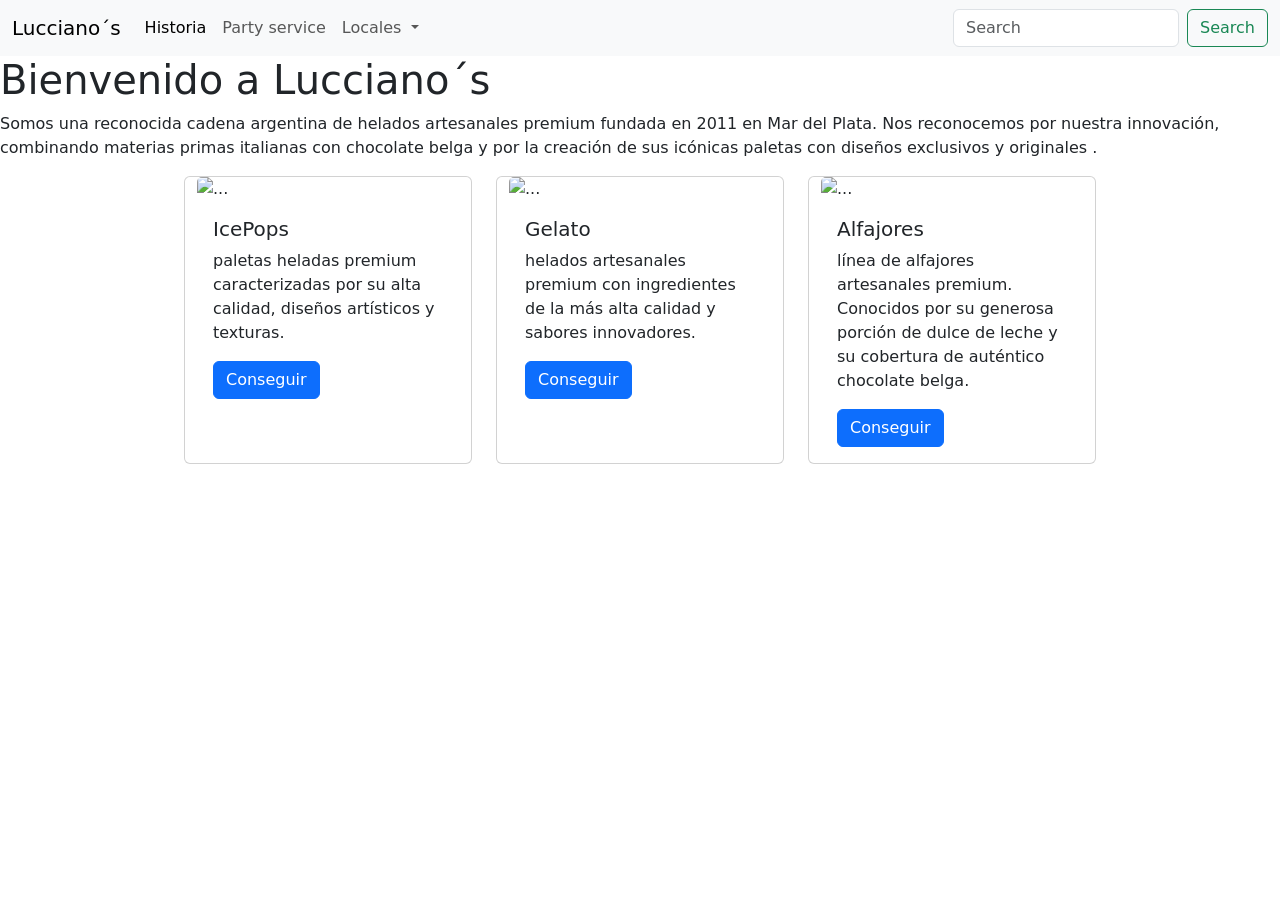
==== index.html @ 98546a5a "v1" ====
<!DOCTYPE html>
<html lang="en">

<head>
    <meta charset="UTF-8">
    <meta name="viewport" content="width=device-width, initial-scale=1.0">
    <title>Document</title>
    <link href="https://cdn.jsdelivr.net/npm/bootstrap@5.3.8/dist/css/bootstrap.min.css" rel="stylesheet"
        integrity="sha384-sRIl4kxILFvY47J16cr9ZwB07vP4J8+LH7qKQnuqkuIAvNWLzeN8tE5YBujZqJLB" crossorigin="anonymous">
</head>

<body>
    <nav class="navbar navbar-expand-lg bg-body-tertiary">
        <div class="container-fluid">
            <a class="navbar-brand" href="#">Lucciano´s
            </a>
            <button class="navbar-toggler" type="button" data-bs-toggle="collapse"
                data-bs-target="#navbarSupportedContent" aria-controls="navbarSupportedContent" aria-expanded="false"
                aria-label="Toggle navigation">
                <span class="navbar-toggler-icon"></span>
            </button>
            <div class="collapse navbar-collapse" id="navbarSupportedContent">
                <ul class="navbar-nav me-auto mb-2 mb-lg-0">
                    <li class="nav-item">
                        <a class="nav-link active" aria-current="page" href="#">Historia</a>
                    </li>
                    <li class="nav-item">
                        <a class="nav-link" href="#">Party service</a>
                    </li>
                    <li class="nav-item dropdown">
                        <a class="nav-link dropdown-toggle" href="#" role="button" data-bs-toggle="dropdown"
                            aria-expanded="false">
                            Locales
                        </a>
                        <ul class="dropdown-menu">
                            <li><a class="dropdown-item" href="#">Córdoba</a></li>
                            <li><a class="dropdown-item" href="#">Buenos Aires</a></li>
                            <li>
                                <hr class="dropdown-divider">
                            </li>
                            <li><a class="dropdown-item" href="#">Mas informacion</a></li>
                        </ul>
                    </li>
                    <li class="nav-item">
                        <a class="nav-link disabled" aria-disabled="true"></a>
                    </li>
                </ul>
                <form class="d-flex" role="search">
                    <input class="form-control me-2" type="search" placeholder="Search" aria-label="Search" />
                    <button class="btn btn-outline-success" type="submit">Search</button>
                </form>
            </div>
        </div>
    </nav>
    <h1>Bienvenido a Lucciano´s</h1>
    <p>Somos una reconocida cadena argentina de helados artesanales premium fundada en 2011 en Mar del Plata. Nos
        reconocemos por nuestra innovación, combinando materias primas italianas con chocolate belga y por la creación
        de sus icónicas paletas con diseños exclusivos y originales .</p>
    <div class="container">
        <div class="row justify-content-center gap-4">
            <div class="card" style="width: 18rem;">
                <img src="https://encrypted-tbn0.gstatic.com/images?q=tbn:ANd9GcSRyj4DwbtvPVMZCzttmQalXY1ODvXZEY3OXGxikUQlKQ&s=10" class="card-img-top" alt="...">
                <div class="card-body">
                    <h5 class="card-title">IcePops</h5>
                    <p class="card-text">paletas heladas premium caracterizadas por su alta calidad, diseños artísticos y texturas.</p>
                    <a href="#" class="btn btn-primary">Conseguir</a>
                </div>
            </div>
            <div class="card" style="width: 18rem;">
                <img src="https://encrypted-tbn0.gstatic.com/images?q=tbn:ANd9GcRLgDE_t0z2NNPoONmUf4gdzYV4D6GQs3C_dvah--lvuw&s=10" class="card-img-top" alt="...">
                <div class="card-body">
                    <h5 class="card-title">Gelato</h5>
                    <p class="card-text">helados artesanales premium con ingredientes de la más alta calidad y sabores innovadores.</p>
                    <a href="#" class="btn btn-primary">Conseguir</a>
                </div>
            </div>
            <div class="card" style="width: 18rem;">
                <img src="https://encrypted-tbn0.gstatic.com/images?q=tbn:ANd9GcTuAXHcQV6vRhqUZfziDDmFLkUiO-KtWnEFNTSMLn7lzg&s=10" class="card-img-top" alt="...">
                <div class="card-body">
                    <h5 class="card-title">Alfajores</h5>
                    <p class="card-text"> línea de alfajores artesanales premium. Conocidos por su generosa porción de dulce de leche y su cobertura de auténtico chocolate belga.</p>
                    <a href="#" class="btn btn-primary">Conseguir</a>
                </div>
            </div>
        </div>
    </div>


    <script src="https://cdn.jsdelivr.net/npm/bootstrap@5.3.8/dist/js/bootstrap.bundle.min.js"
        integrity="sha384-FKyoEForCGlyvwx9Hj09JcYn3nv7wiPVlz7YYwJrWVcXK/BmnVDxM+D2scQbITxI"
        crossorigin="anonymous"></script>
</body>

</html>
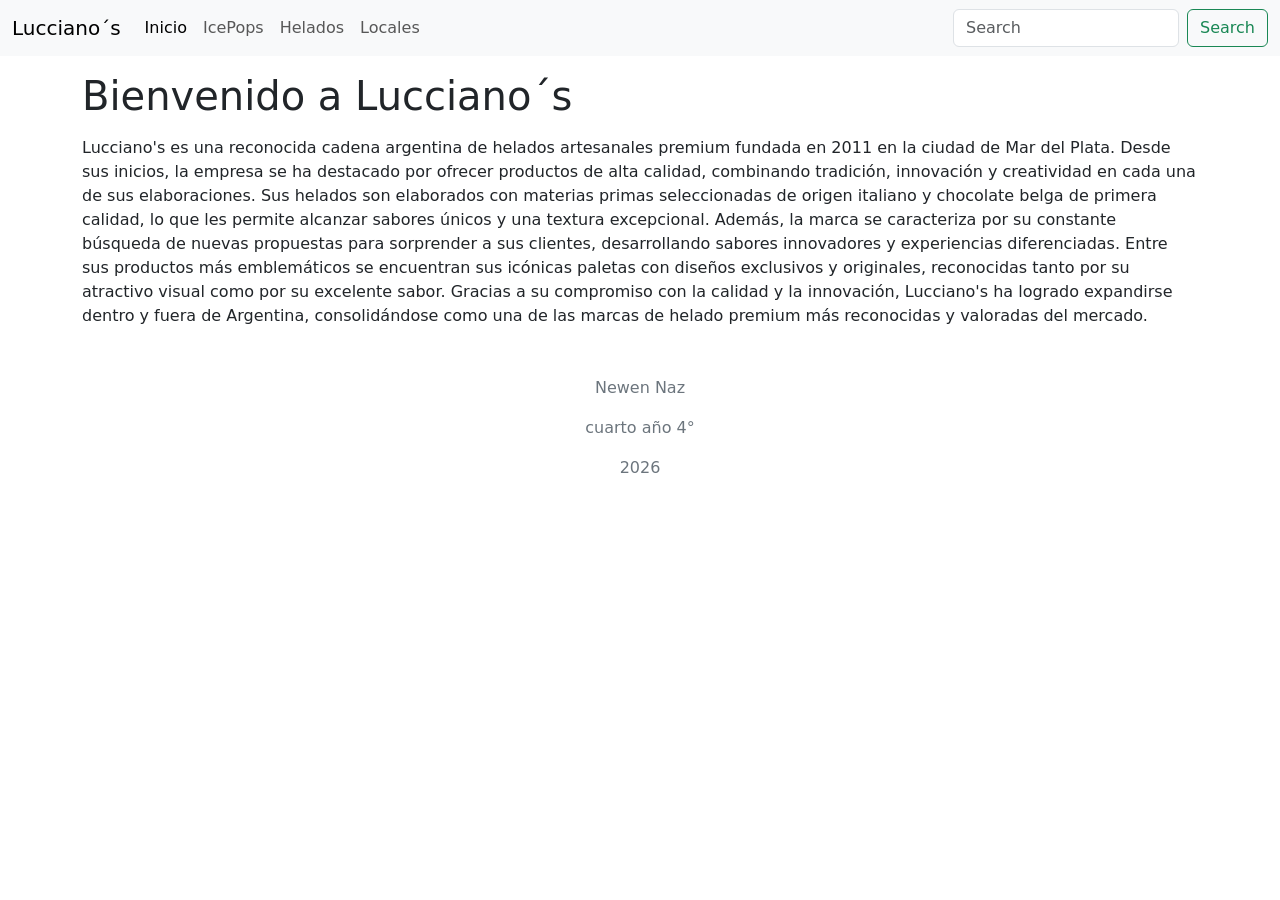
==== commit f1df0482: "Uso de css para centralizae texto" ====
--- a/index.html
+++ b/index.html
@@ -22,27 +22,16 @@
             <div class="collapse navbar-collapse" id="navbarSupportedContent">
                 <ul class="navbar-nav me-auto mb-2 mb-lg-0">
                     <li class="nav-item">
-                        <a class="nav-link active" aria-current="page" href="#">Historia</a>
+                        <a class="nav-link active" aria-current="page" href="index.html">Inicio</a>
                     </li>
                     <li class="nav-item">
-                        <a class="nav-link" href="#">Party service</a>
-                    </li>
-                    <li class="nav-item dropdown">
-                        <a class="nav-link dropdown-toggle" href="#" role="button" data-bs-toggle="dropdown"
-                            aria-expanded="false">
-                            Locales
-                        </a>
-                        <ul class="dropdown-menu">
-                            <li><a class="dropdown-item" href="#">Córdoba</a></li>
-                            <li><a class="dropdown-item" href="#">Buenos Aires</a></li>
-                            <li>
-                                <hr class="dropdown-divider">
-                            </li>
-                            <li><a class="dropdown-item" href="#">Mas informacion</a></li>
-                        </ul>
+                        <a class="nav-link" href="icepop.html">IcePops</a>
                     </li>
                     <li class="nav-item">
-                        <a class="nav-link disabled" aria-disabled="true"></a>
+                        <a class="nav-link" href="helados.html">Helados</a>
+                    </li>
+                    <li class="nav-item">
+                        <a class="nav-link" href="locales.html">Locales</a>
                     </li>
                 </ul>
                 <form class="d-flex" role="search">
@@ -52,39 +41,31 @@
             </div>
         </div>
     </nav>
-    <h1>Bienvenido a Lucciano´s</h1>
-    <p>Somos una reconocida cadena argentina de helados artesanales premium fundada en 2011 en Mar del Plata. Nos
-        reconocemos por nuestra innovación, combinando materias primas italianas con chocolate belga y por la creación
-        de sus icónicas paletas con diseños exclusivos y originales .</p>
-    <div class="container">
-        <div class="row justify-content-center gap-4">
-            <div class="card" style="width: 18rem;">
-                <img src="https://encrypted-tbn0.gstatic.com/images?q=tbn:ANd9GcSRyj4DwbtvPVMZCzttmQalXY1ODvXZEY3OXGxikUQlKQ&s=10" class="card-img-top" alt="...">
-                <div class="card-body">
-                    <h5 class="card-title">IcePops</h5>
-                    <p class="card-text">paletas heladas premium caracterizadas por su alta calidad, diseños artísticos y texturas.</p>
-                    <a href="#" class="btn btn-primary">Conseguir</a>
-                </div>
-            </div>
-            <div class="card" style="width: 18rem;">
-                <img src="https://encrypted-tbn0.gstatic.com/images?q=tbn:ANd9GcRLgDE_t0z2NNPoONmUf4gdzYV4D6GQs3C_dvah--lvuw&s=10" class="card-img-top" alt="...">
-                <div class="card-body">
-                    <h5 class="card-title">Gelato</h5>
-                    <p class="card-text">helados artesanales premium con ingredientes de la más alta calidad y sabores innovadores.</p>
-                    <a href="#" class="btn btn-primary">Conseguir</a>
-                </div>
-            </div>
-            <div class="card" style="width: 18rem;">
-                <img src="https://encrypted-tbn0.gstatic.com/images?q=tbn:ANd9GcTuAXHcQV6vRhqUZfziDDmFLkUiO-KtWnEFNTSMLn7lzg&s=10" class="card-img-top" alt="...">
-                <div class="card-body">
-                    <h5 class="card-title">Alfajores</h5>
-                    <p class="card-text"> línea de alfajores artesanales premium. Conocidos por su generosa porción de dulce de leche y su cobertura de auténtico chocolate belga.</p>
-                    <a href="#" class="btn btn-primary">Conseguir</a>
-                </div>
-            </div>
-        </div>
+    <div class="container my-3 descripcion-inicio">
+        <h1>Bienvenido a Lucciano´s</h1>
     </div>
-
+    <div class="container my-3 descripcion-inicio">
+        <p>Lucciano's es una reconocida cadena argentina de helados artesanales premium fundada en 2011 en la ciudad de
+            Mar
+            del Plata. Desde sus inicios, la empresa se ha destacado por ofrecer productos de alta calidad, combinando
+            tradición, innovación y creatividad en cada una de sus elaboraciones. Sus helados son elaborados con
+            materias
+            primas seleccionadas de origen italiano y chocolate belga de primera calidad, lo que les permite alcanzar
+            sabores únicos y una textura excepcional. Además, la marca se caracteriza por su constante búsqueda de
+            nuevas
+            propuestas para sorprender a sus clientes, desarrollando sabores innovadores y experiencias diferenciadas.
+            Entre
+            sus productos más emblemáticos se encuentran sus icónicas paletas con diseños exclusivos y originales,
+            reconocidas tanto por su atractivo visual como por su excelente sabor. Gracias a su compromiso con la
+            calidad y
+            la innovación, Lucciano's ha logrado expandirse dentro y fuera de Argentina, consolidándose como una de las
+            marcas de helado premium más reconocidas y valoradas del mercado.</p>
+    </div>
+<footer class="container text-center text-secondary my-5">
+    <p>Newen Naz</p>
+    <p>cuarto año 4°</p>
+    <p>2026</p>
+</footer>
 
     <script src="https://cdn.jsdelivr.net/npm/bootstrap@5.3.8/dist/js/bootstrap.bundle.min.js"
         integrity="sha384-FKyoEForCGlyvwx9Hj09JcYn3nv7wiPVlz7YYwJrWVcXK/BmnVDxM+D2scQbITxI"
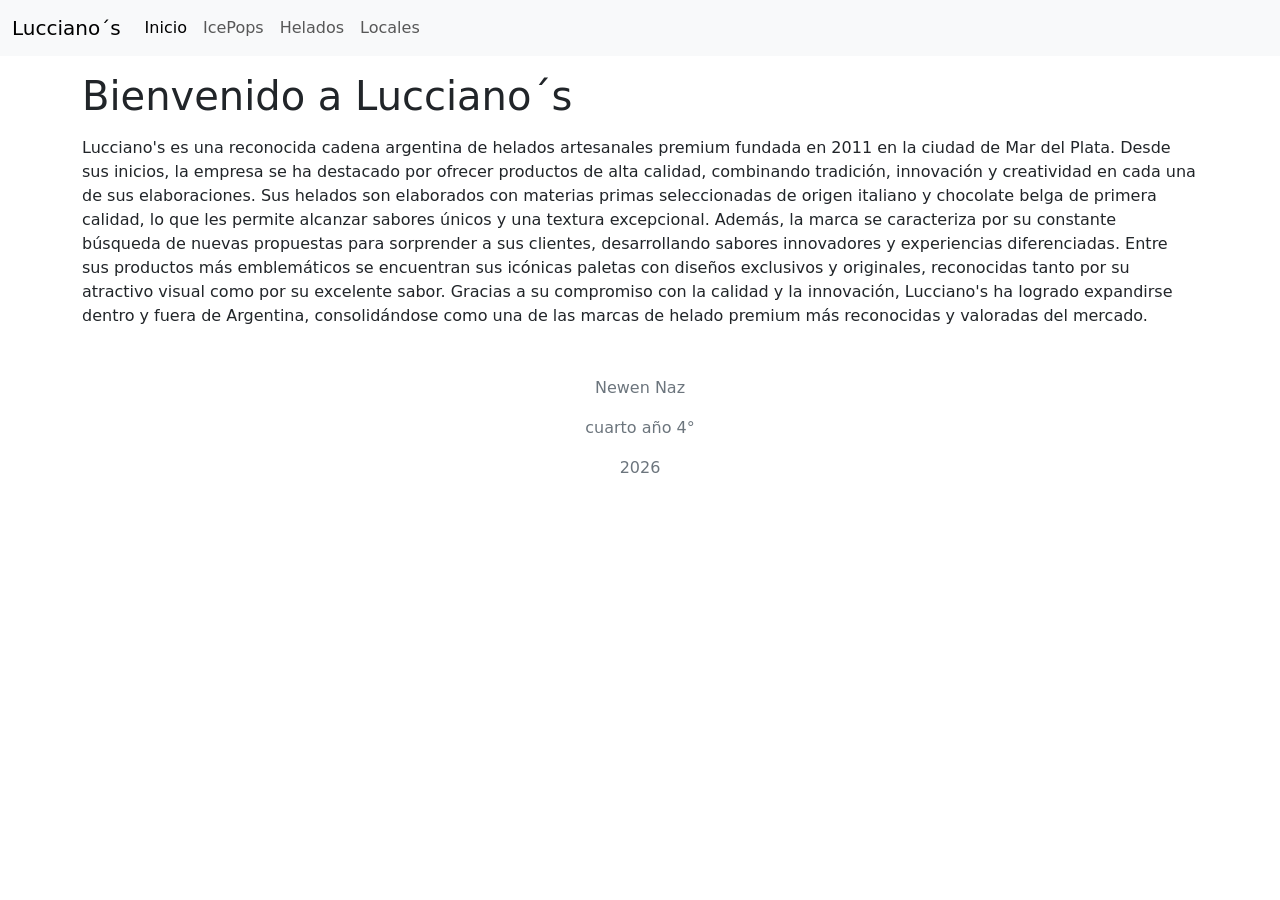
==== commit b02d929a: "Se elimina la barra de busqueda" ====
--- a/index.html
+++ b/index.html
@@ -33,11 +33,7 @@
                     <li class="nav-item">
                         <a class="nav-link" href="locales.html">Locales</a>
                     </li>
-                </ul>
-                <form class="d-flex" role="search">
-                    <input class="form-control me-2" type="search" placeholder="Search" aria-label="Search" />
-                    <button class="btn btn-outline-success" type="submit">Search</button>
-                </form>
+                </ul>          
             </div>
         </div>
     </nav>
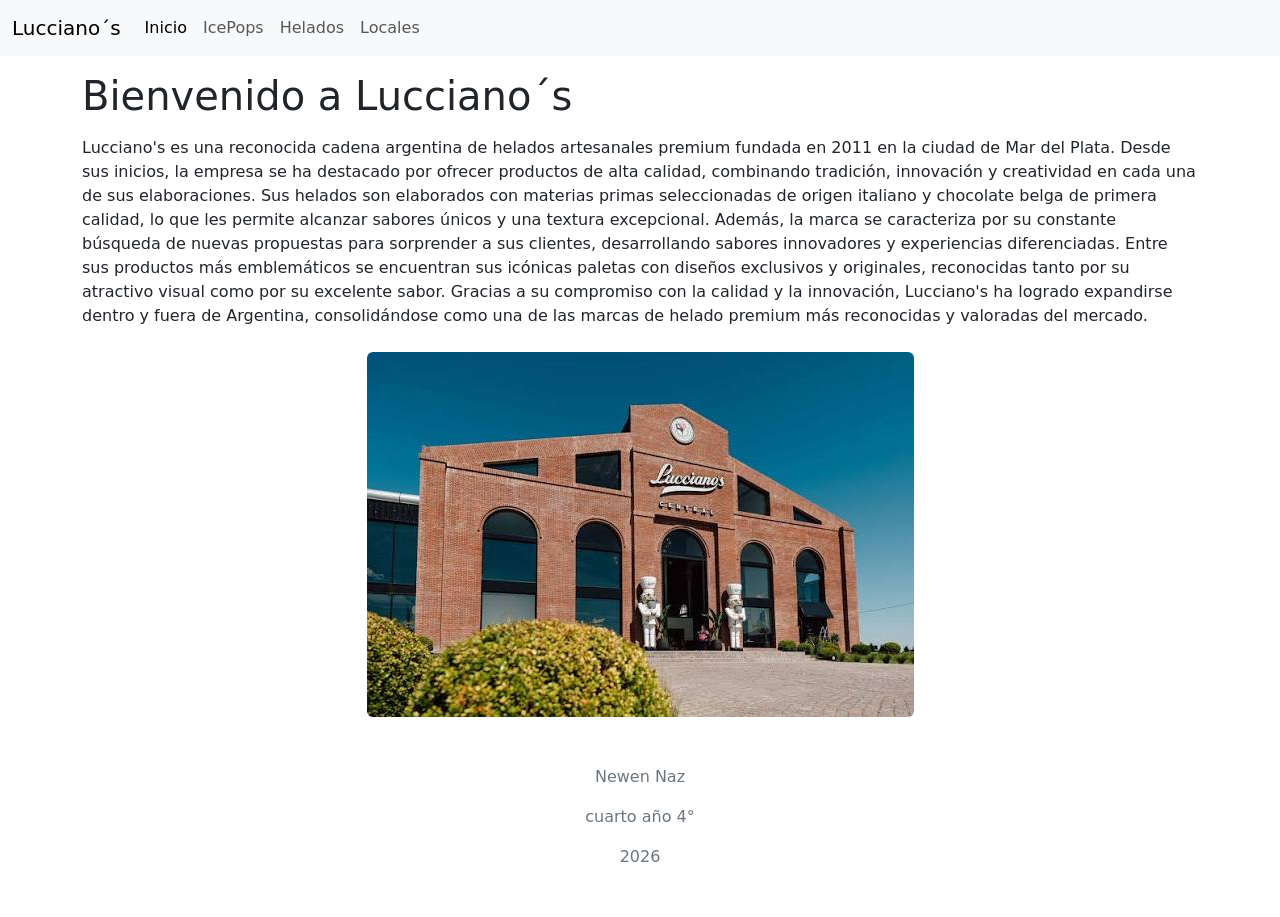
==== commit b612c2a3: "ajustes de las imagenes" ====
--- a/index.html
+++ b/index.html
@@ -33,7 +33,7 @@
                     <li class="nav-item">
                         <a class="nav-link" href="locales.html">Locales</a>
                     </li>
-                </ul>          
+                </ul>
             </div>
         </div>
     </nav>
@@ -57,11 +57,14 @@
             la innovación, Lucciano's ha logrado expandirse dentro y fuera de Argentina, consolidándose como una de las
             marcas de helado premium más reconocidas y valoradas del mercado.</p>
     </div>
-<footer class="container text-center text-secondary my-5">
-    <p>Newen Naz</p>
-    <p>cuarto año 4°</p>
-    <p>2026</p>
-</footer>
+    <div class="text-center my-4">
+        <img src="Imagenes/Lucciano`s.jfif" class="img-fluid rounded" alt="Imagen de heladeria">
+    </div>
+    <footer class="container text-center text-secondary my-5">
+        <p>Newen Naz</p>
+        <p>cuarto año 4°</p>
+        <p>2026</p>
+    </footer>
 
     <script src="https://cdn.jsdelivr.net/npm/bootstrap@5.3.8/dist/js/bootstrap.bundle.min.js"
         integrity="sha384-FKyoEForCGlyvwx9Hj09JcYn3nv7wiPVlz7YYwJrWVcXK/BmnVDxM+D2scQbITxI"
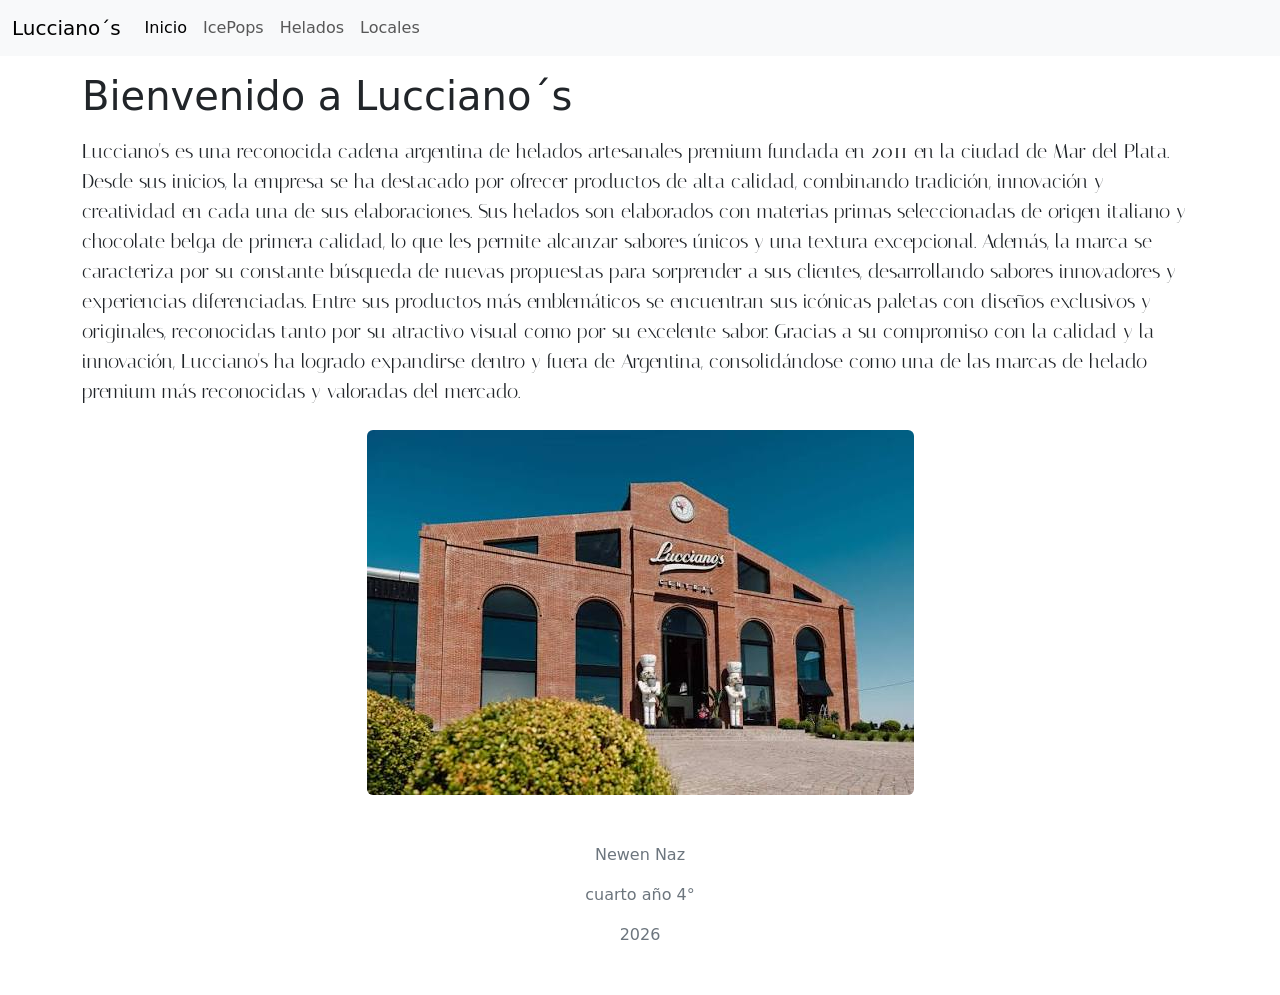
==== commit efc7a292: "Cambio tipo de fuente en la parte de inicio" ====
--- a/index.html
+++ b/index.html
@@ -5,15 +5,28 @@
     <meta charset="UTF-8">
     <meta name="viewport" content="width=device-width, initial-scale=1.0">
     <title>Document</title>
+
     <link href="https://cdn.jsdelivr.net/npm/bootstrap@5.3.8/dist/css/bootstrap.min.css" rel="stylesheet"
         integrity="sha384-sRIl4kxILFvY47J16cr9ZwB07vP4J8+LH7qKQnuqkuIAvNWLzeN8tE5YBujZqJLB" crossorigin="anonymous">
+
+    <link rel="preconnect" href="https://fonts.googleapis.com">
+    <link rel="preconnect" href="https://fonts.gstatic.com" crossorigin>
+    <link href="https://fonts.googleapis.com/css2?family=Poppins:wght@300;400;600;700&display=swap" rel="stylesheet">
+
+    <link href="https://fonts.googleapis.com/css2?family=Italiana&display=swap" rel="stylesheet">
+
+    <style>
+        .descripcion-inicio p {
+            font-family: 'Italiana', serif;
+            font-size: 1.25rem;
+        }
+    </style>
 </head>
 
 <body>
     <nav class="navbar navbar-expand-lg bg-body-tertiary">
         <div class="container-fluid">
-            <a class="navbar-brand" href="#">Lucciano´s
-            </a>
+            <a class="navbar-brand" href="#">Lucciano´s</a>
             <button class="navbar-toggler" type="button" data-bs-toggle="collapse"
                 data-bs-target="#navbarSupportedContent" aria-controls="navbarSupportedContent" aria-expanded="false"
                 aria-label="Toggle navigation">
@@ -37,9 +50,11 @@
             </div>
         </div>
     </nav>
+
     <div class="container my-3 descripcion-inicio">
         <h1>Bienvenido a Lucciano´s</h1>
     </div>
+
     <div class="container my-3 descripcion-inicio">
         <p>Lucciano's es una reconocida cadena argentina de helados artesanales premium fundada en 2011 en la ciudad de
             Mar
@@ -57,9 +72,11 @@
             la innovación, Lucciano's ha logrado expandirse dentro y fuera de Argentina, consolidándose como una de las
             marcas de helado premium más reconocidas y valoradas del mercado.</p>
     </div>
+
     <div class="text-center my-4">
         <img src="Imagenes/Lucciano`s.jfif" class="img-fluid rounded" alt="Imagen de heladeria">
     </div>
+
     <footer class="container text-center text-secondary my-5">
         <p>Newen Naz</p>
         <p>cuarto año 4°</p>
